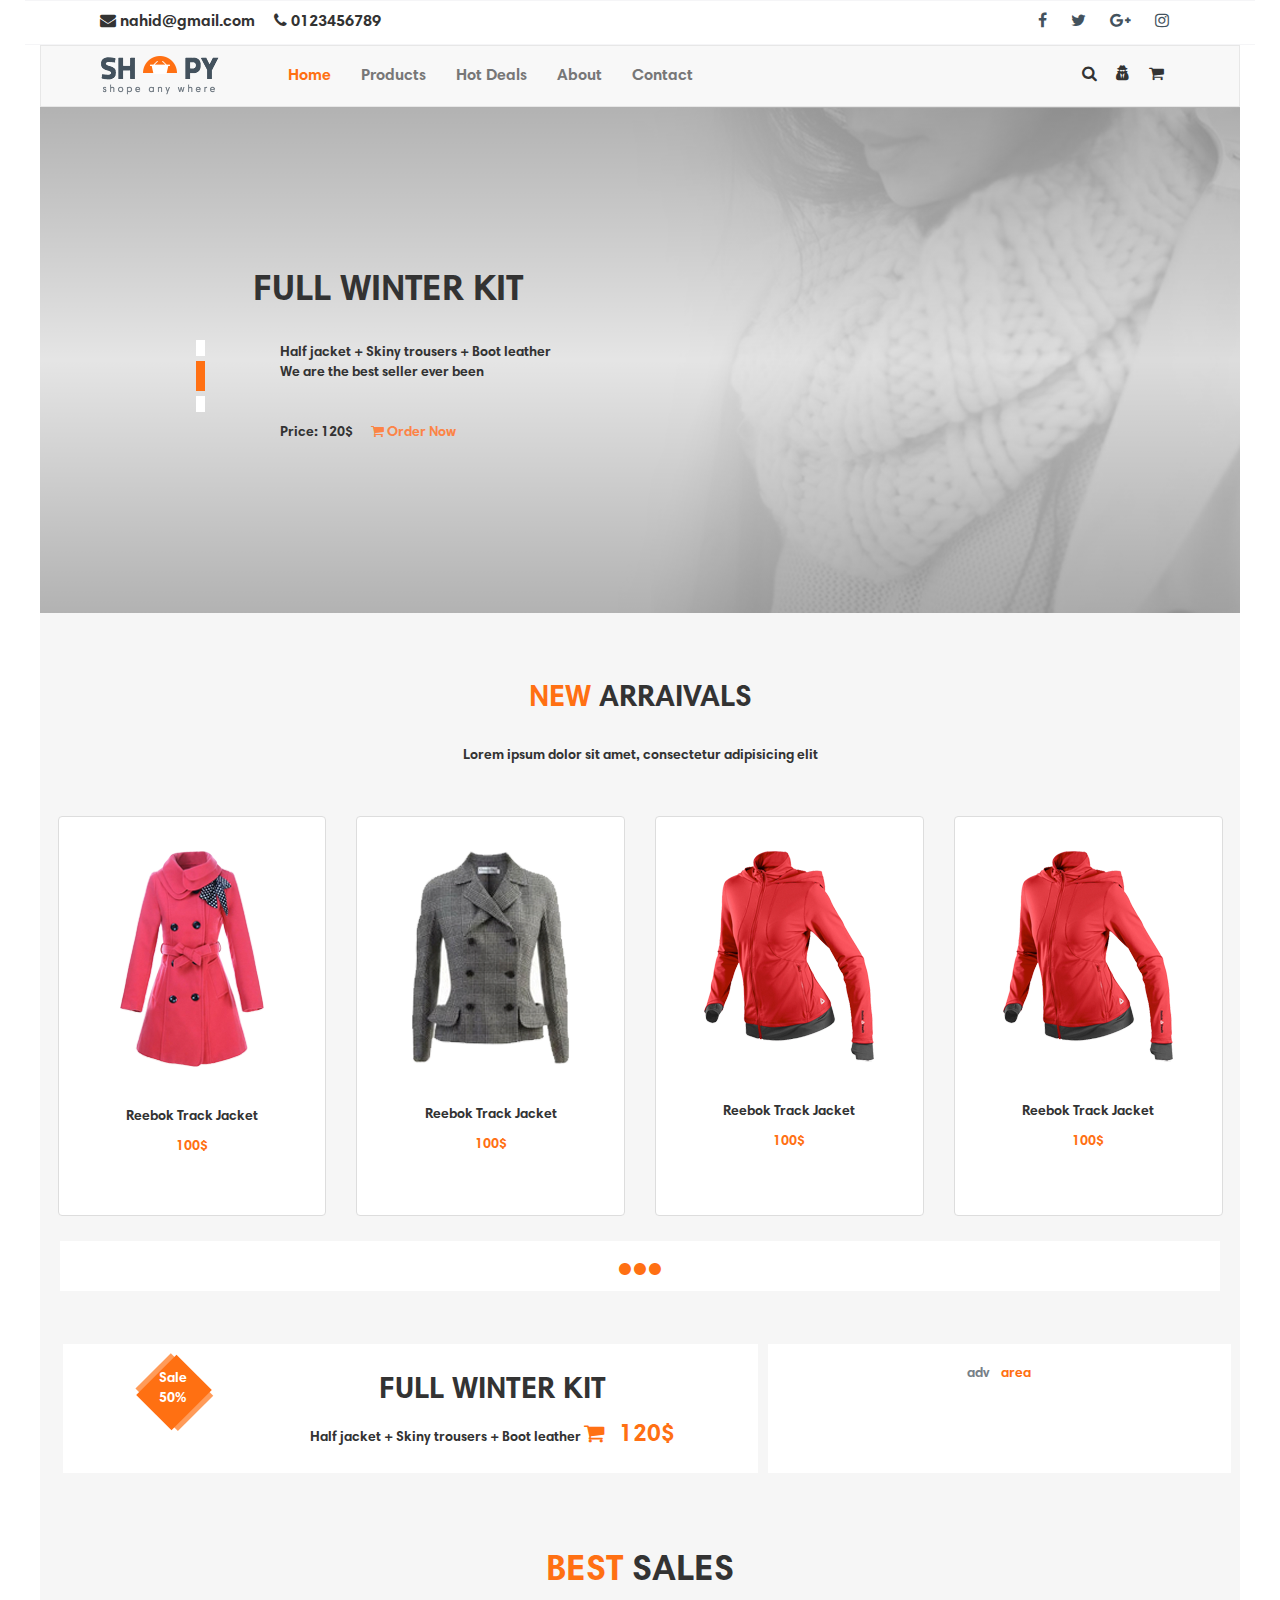
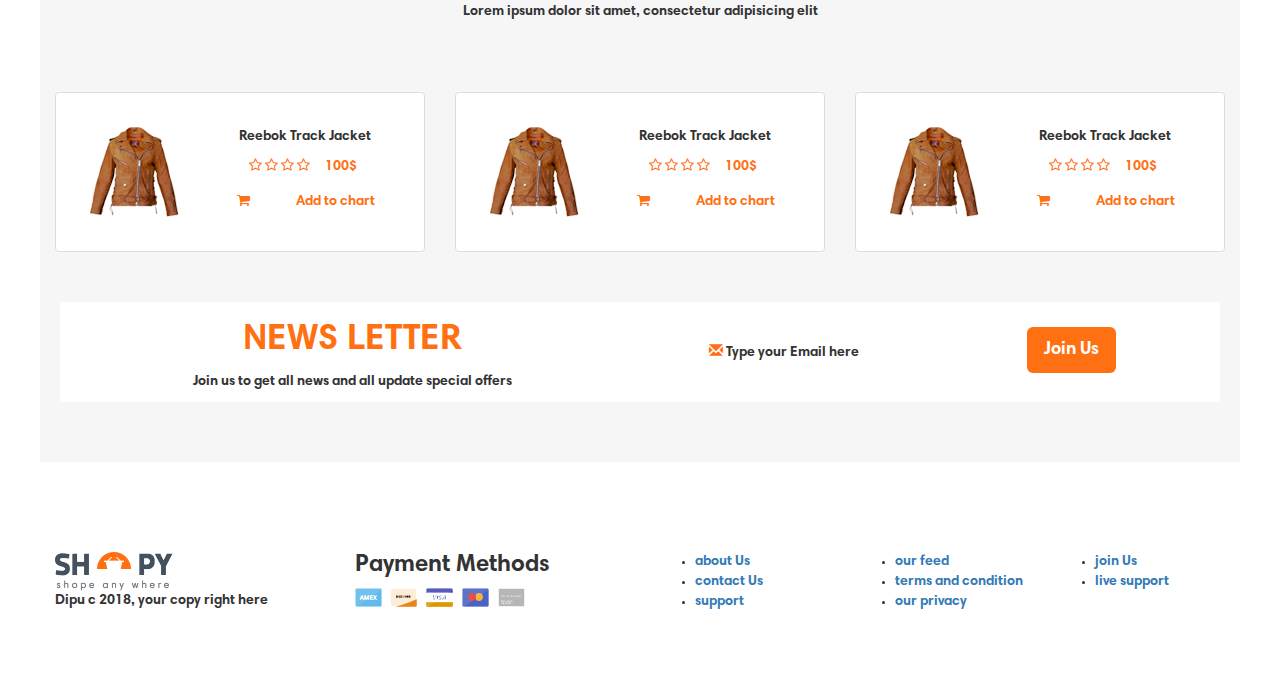
==== index.html @ 33ab45cc "my commit" ====
<!DOCTYPE html>
<html>
<head>
	<title>PSD TO HTML</title>
	<meta charset="utf-8">
	<meta http-equiv="X-UA-Compatible" content="IE=edge"> 
	<meta name="viewport" content="width=device-width, initial-scale=1.0">
	<link rel="stylesheet" type="text/css" href="style_for_psd.css">
	<link rel="stylesheet" type="text/css" href="css/bootstrap.min.css">
	<link rel="stylesheet" type="text/css" href="js/bootstrap.min.js">
    <script src="https://ajax.googleapis.com/ajax/libs/jquery/3.3.1/jquery.min.js"></script>
    <link rel="stylesheet" href="https://cdnjs.cloudflare.com/ajax/libs/font-awesome/4.7.0/css/font-awesome.min.css">
	<link rel="stylesheet" href="https://maxcdn.bootstrapcdn.com/bootstrap/3.3.7/css/bootstrap.min.css">
	<script src="https://maxcdn.bootstrapcdn.com/bootstrap/3.3.7/js/bootstrap.min.js"></script>
	<script type="text/javascript" src="js/jquery-3.3.1.min.js"></script>
	<script type="text/javascript" src="js/myscript.js"></script>
</head>
<body data-spy="scroll" data-target=".navbar" data-offset="50">
	<header class="header-class row">
		<div class="text-left col-md-6">
			<i class="fa fa-envelope"></i> nahid@gmail.com  
			<i class="fa fa-phone pl-4"></i> 0123456789
		</div>
		<div class="text-right col-md-6">
			<i class="fa fa-facebook"></i>
			<i class="fa fa-twitter"></i>
			<i class="fa fa-google-plus"></i>
			<i class="fa fa-instagram"></i>
		</div>
	</header>
	<nav class="navbar navbar-default">
  		<div class="container">
	    	<div class="navbar-header">
	    		<div class="my-logo-container">
	    			<a class="navbar-brand my-logo" href="#Home"><img src="images/logo.png"></a>	
		      	</div>
		      	<div class="button-toggle">
			      	<button type="button" class="navbar-toggle" data-toggle="collapse" data-target="#myNavbar">
				        <span class="icon-bar"></span>
				        <span class="icon-bar"></span>
				        <span class="icon-bar"></span>                        
			      	</button>
		      	</div>      			
    		</div>
	    	<div class="collapse navbar-collapse" id="myNavbar">
		      	<ul style="float: right;display: inline-block;"  class="nav navbar-nav navbar-left">
			        <li><a class="keep-focus" href="index.html">Home</a></li>
			        <li><a href="htmlpsdSecondPage.html">Products</a></li>
			        <li><a href="product_page.html">Hot Deals</a></li>
			        <li><a href="about.html">About</a></li>
			        <li><a href="contact.html">Contact</a></li>
		      	</ul>
	    	</div>
	    	<div class="header-icon">
		    	<i class="fa fa-search"></i>
		    	<i class="fa fa-user-secret"></i>
		    	<i class="fa fa-shopping-cart"></i>
	    	</div>
	  	</div>
	</nav>
	<div class="image-container">
		<img src="images/Background_image.png" alt="Background Image">
		<div class="Darken-background"></div>
		<div class="content">
			<h1>FULL WINTER KIT</h1><br>
			<span>Half jacket + Skiny trousers + Boot leather</span><br>
			<span>We are the best seller ever been</span><br><br><br>
			<span>Price: 120$ &nbsp;&nbsp;&nbsp;&nbsp;
				<i class="fa fa-shopping-cart" style="color: #fc8446"></i>&nbsp;<span style="color: #fc8446">Order Now</span>
			</span>
		</div>
		<div class="side-bar">
			<div></div>
			<div class="different"></div>
			<div></div>
		</div>
	</div>
	<div style="margin-top: -2.5%" class="container-fluid bg-grey text-center new-arival">
		<h2><b class="common-color">NEW</b> ARRAIVALS</h2><br>
		<p>Lorem ipsum dolor sit amet, consectetur adipisicing elit</p><br><br>
		<div class="pl-1 pr-1 row text-center">
			<div class="col-xs-12 col-sm-6 col-md-6 col-lg-3">
				<div class="thumbnail images" id="img1">		
					<img class="pt-5 indexwow" src="images/jacket_no_1.png" alt="Reebok Track jacket for woman"><br><br>
					<div class="default-caption">
						<p><strong>Reebok Track Jacket</strong></p>
						<p><b class="common-color">100$</b></p>
					</div>
					<div class="hover-caption">
						<p><strong style="color: #ff7013;">Reebok Track Jacket</strong></p>
						<p>Sizes : x - m - l - xl</p>
						<i style="color: #e94650" class="fa fa-circle"></i>
						<i style="color: #43525d" class="fa fa-circle"></i>
						<i style="color: #44c1ff" class="fa fa-circle"></i>
						<i style="color: #2fdc7a" class="fa fa-circle"></i>
						<hr style="width:60%;">
						<i style="font-size: 22px;" class="fa fa-globe hoverable"></i>&nbsp;&nbsp;&nbsp;&nbsp;
						<i style="font-size: 22px;" class="fa fa-heart-o hoverable"></i>&nbsp;&nbsp;&nbsp;&nbsp;
						<i style="font-size: 22px;" class="fa fa-shopping-cart hoverable"></i>
					</div>
				</div>
			</div>		
			<div class="col-xs-12 col-sm-6 col-md-6 col-lg-3">
				<div class="thumbnail images" id="img2">
					<img class="pt-5 indexwow" src="images/jacket_no_2.png" alt="Reebok gray Track jacket for woman"><br><br>
					<div class="default-caption">
						<p><strong>Reebok Track Jacket</strong></p>
						<p><b class="common-color">100$</b></p>
					</div>
					<div class="hover-caption">
						<p><strong style="color: #ff7013;">Reebok Track Jacket</strong></p>
						<p>Sizes : x - m - l - xl</p>
						<i style="color: #e94650" class="fa fa-circle"></i>
						<i style="color: #43525d" class="fa fa-circle"></i>
						<i style="color: #44c1ff" class="fa fa-circle"></i>
						<i style="color: #2fdc7a" class="fa fa-circle"></i>
						<hr style="width:60%;">
						<i style="font-size: 22px;" class="fa fa-globe hoverable"></i>&nbsp;&nbsp;&nbsp;&nbsp;
						<i style="font-size: 22px;" class="fa fa-heart-o hoverable"></i>&nbsp;&nbsp;&nbsp;&nbsp;
						<i style="font-size: 22px;" class="fa fa-shopping-cart hoverable"></i>
					</div>
				</div>
			</div>
			<div class="col-xs-12 col-sm-6 col-md-6 col-lg-3">
				<div class="thumbnail images" id="img3">
					<img class="pt-5 indexwow" src="images/jacket_no_4.png" alt="Reebok Track red jacket for woman"><br><br>
					<div class="default-caption">
						<p><strong>Reebok Track Jacket</strong></p>
						<p><b class="common-color">100$</b></p>
					</div>
					<div class="hover-caption">
						<p><strong style="color: #ff7013;">Reebok Track Jacket</strong></p>
						<p>Sizes : x - m - l - xl</p>
						<i style="color: #e94650" class="fa fa-circle"></i>
						<i style="color: #43525d" class="fa fa-circle"></i>
						<i style="color: #44c1ff" class="fa fa-circle"></i>
						<i style="color: #2fdc7a" class="fa fa-circle"></i>
						<hr style="width:60%;">
						<i style="font-size: 22px;" class="fa fa-globe hoverable"></i>&nbsp;&nbsp;&nbsp;&nbsp;
						<i style="font-size: 22px;" class="fa fa-heart-o hoverable"></i>&nbsp;&nbsp;&nbsp;&nbsp;
						<i style="font-size: 22px;" class="fa fa-shopping-cart hoverable"></i>
					</div>
				</div>
			</div>
			<div class="col-xs-12 col-sm-6 col-md-6 col-lg-3">
				<div class="thumbnail images" id="img4">
					<img class="pt-5 indexwow" src="images/jacket_no_4.png" alt="Reebok Track red jacket for woman"><br><br>
					<div class="default-caption">
						<p><strong>Reebok Track Jacket</strong></p>
						<p><b class="common-color">100$</b></p>
					</div>
					<div class="hover-caption">
						<p><strong style="color: #ff7013;">Reebok Track Jacket</strong></p>
						<p>Sizes : x - m - l - xl</p>
						<i style="color: #e94650" class="fa fa-circle"></i>
						<i style="color: #43525d" class="fa fa-circle"></i>
						<i style="color: #44c1ff" class="fa fa-circle"></i>
						<i style="color: #2fdc7a" class="fa fa-circle"></i>
						<hr style="width:60%;">
						<i style="font-size: 22px;" class="fa fa-globe hoverable"></i>&nbsp;&nbsp;&nbsp;&nbsp;
						<i style="font-size: 22px;" class="fa fa-heart-o hoverable"></i>&nbsp;&nbsp;&nbsp;&nbsp;
						<i style="font-size: 22px;" class="fa fa-shopping-cart hoverable"></i>
					</div>
				</div>
			</div>
		</div>
		<div class="row p-1 m-1">
			<div class="col-sm-12 dot-box-container">
				<i class="fa fa-circle"></i>
				<i class="fa fa-circle"></i>
				<i class="fa fa-circle"></i>
			</div>
		</div>
		<div class="row pr-3 pl-1">
			<div class="grid-container col-xm-12 col-xl-12">
				<div class="side-text bg-white">
					<div class="rotate-guy">
						<div class="rotate-guy-text">
							<div style="color: white">Sale <br>50%</div>
						</div>
						<div class="rotate-guy-transparant"></div>
					</div>
					<div>
						<span><h2><b>FULL WINTER KIT</b></h2></span>
						<span>Half jacket + Skiny trousers + Boot leather</span> 
						<i style="font-size: 22px;" class="fa fa-shopping-cart common-color hoverable"></i>&nbsp;&nbsp;&nbsp;&nbsp;
						<span class="common-color" style="font-size: 24px;font-weight:bold;">120$</span>
					</div>
				</div>
				<div class="bg-white add-area-left">
					<span style="color: #778087;">adv </span>&nbsp;&nbsp;
					<span style="color: #ff7012">area</span>
				</div>
			</div>
		</div>
		<div class="row">
			<div class="col-sm-12 text-center pt-5 mt-5">
				<h1><b class="common-color">BEST</b><b> SALES</b></h1>
				<p>Lorem ipsum dolor sit amet, consectetur adipisicing elit</p>
			</div>
		</div>
		<div class="row pt-5 mt-5">
			<div class="col-sm-4">
				<div class="thumbnail mini-card">
					<div class="row">
						<div class="col-sm-4">		
							<img class="p-5 indexwow" src="images/Biker_jacket.png" alt="Biker jacket">
						</div>
						<div class="col-xl-8 col-lg-8 col-sm-12 col-xm-12 col-md-12 pt-5 Biker_default-caption">
							<p><strong>Reebok Track Jacket</strong></p>
							<div class="change-icon-replace-a">
								<ul style="margin:0 22px 0 -22px;text-decoration: none;">
									<li class="fa fa-star-o common-color"></li>
									<li class="fa fa-star-o common-color"></li>
									<li class="fa fa-star-o common-color"></li>
									<li class="fa fa-star-o common-color"></li>&nbsp;&nbsp;&nbsp;&nbsp;
									<a class="common-color" href="product_page.html">100$</a>
								</ul>
							</div>
							<div class="row ml-4 pl-4 pt-4 pr-5">
    							<div class="col-sm-3">
    								<i class="fa fa-shopping-cart change-icon"><a href="#"></a></i>
								</div>
								<div class="col-sm-9">
									<p><b class="common-color">Add to chart</b></p>
								</div>
    						</div>
						</div>
					</div>
				</div>
			</div>
			<div class="col-sm-4">
				<div class="thumbnail mini-card">
					<div class="row">
						<div class="col-sm-4">		
							<img class="p-5 indexwow" src="images/Biker_jacket.png" alt="Biker jacket">
						</div>
						<div class="col-xl-8 col-lg-8 col-sm-12 col-xm-12 col-md-12 pt-5 Biker_default-caption">
							<p><strong>Reebok Track Jacket</strong></p> 
							<div class="change-icon-replace-b">
								<ul style="margin:0 22px 0 -22px;text-decoration: none;">
									<li class="fa fa-star-o common-color"></li>
									<li class="fa fa-star-o common-color"></li>
									<li class="fa fa-star-o common-color"></li>
									<li class="fa fa-star-o common-color"></li>&nbsp;&nbsp;&nbsp;&nbsp;
									<a class="common-color" href="product_page.html">100$</a>
								</ul>
							</div>
							<div class="row ml-4 pl-4 pt-4 pr-5">
    							<div class="col-sm-3">
    								<i class="fa fa-shopping-cart change-icon"><a href="#"></a></i>
								</div>
								<div class="col-sm-9">
									<p><b class="common-color">Add to chart</b></p>
								</div>
    						</div>
						</div>
					</div>
				</div>
			</div>
			<div class="col-sm-4">
				<div class="thumbnail mini-card">
					<div class="row">
						<div class="col-sm-4">		
							<img class="p-5 indexwow" src="images/Biker_jacket.png" alt="Biker jacket">
						</div>
						<div class="col-xl-8 col-lg-8 col-sm-12 col-xm-12 col-md-12 pt-5 Biker_default-caption">
							<p><strong>Reebok Track Jacket</strong></p>
							<div class="change-icon-replace-c">
								<ul style="margin:0 22px 0 -22px;text-decoration: none;">
									<li class="fa fa-star-o common-color"></li>
									<li class="fa fa-star-o common-color"></li>
									<li class="fa fa-star-o common-color"></li>
									<li class="fa fa-star-o common-color"></li>&nbsp;&nbsp;&nbsp;&nbsp;
									<a class="common-color" href="product_page.html">100$</a>
								</ul>
							</div>
							<div class="row ml-4 pl-4 pt-4 pr-5">
    							<div class="col-sm-3">
    								<i class="fa fa-shopping-cart change-icon"><a href="#"></a></i>
								</div>
								<div class="col-sm-9">
									<p><b class="common-color">Add to chart</b></p>
								</div>
    						</div>
						</div>
					</div>
				</div>
			</div>
		</div>
		<div style="background-color: white;" class="row mt-5 pl-2 pr-2 ml-2 mr-2">
			<div class="col-sm-6 text-center">
				<h1><b class="common-color">NEWS LETTER</b></h1>
				<p>Join us to get all news and all update special offers</p>
			</div>
			<div class="col-sm-3 mt-5 pt-3">
				<span><i class="glyphicon glyphicon-envelope common-color"></i> Type your Email here</span>
			</div>
			<div class="col-sm-3 mt-3 pt-4 pull-right">
				<a style="background-color:#ff7013;margin-left:0;color:white;font-weight:bold;" href="#"
				class="btn btn-lg"> Join Us </a>
			</div>
		</div>
    </div>
    <div style="background-color: white;" class="container-fluid">
    	<div class="row">
    		<div class="col-lg-3 col-xs-12 col-md-6 col-sm-6 mt-5">
    			<img src="images/logo.png" alt="Company Logo"><br>
    			<caption style="color: #35414c">Dipu c 2018, your copy right here</caption>
    		</div>
    		<div class="col-lg-3 col-xs-12 col-md-6 col-sm-6 mt-3">
    			<h3>Payment Methods</h3>
    			<a href="3"><img src="images/payment_pics.png"></a>
    		</div>
    		<div class="col-lg-2 col-sm-6 col-md-6 col-xs-12 mt-5 footer-info-link">
    			<ul style="font-weight: bold;">
    				<li><a href="#">about Us</a></li>
    				<li><a href="#">contact Us</a></li>
    				<li><a href="#">support</a></li>
    			</ul>
    		</div>
    		<div class="col-lg-2 col-sm-6 col-md-6 col-xs-12 mt-5 footer-info-link">
    			<ul style="font-weight: bold;">
    				<li><a href="#">our feed</a></li>
    				<li><a href="#">terms and condition</a></li>
    				<li><a href="#">our privacy</a></li>
    			</ul>
    		</div>
    		<div class="col-lg-2 col-sm-6 col-md-6 col-xs-12 mt-5 footer-info-link">
    			<ul style="font-weight:bold;">
    				<li><a href="#">join Us</a></li>
    				<li><a href="#">live support</a></li>
    			</ul>
    		</div>
    	</div>
    </div>
    <script>
    	$(document).ready(function() {
    		$("img.indexwow").click(function(){
	    		var getImg = $(this).attr('src');
	        	localStorage.setItem("myImg", getImg);
	        	window.open("product_page.html", "_self");	
    		});
    	});
    </script>
</body>
</html>
---- style_for_psd.css ----
@font-face {
    font-family: myFirstFont;
    src:url(HarmoniaSansProCyr-Bold.otf);
}
* {
	box-sizing: border-box;
	font-family: myFirstFont;
}
html {
    margin: 0 auto;
    max-width: 1200px;
}
body {
	background : grey;
	height: 100%;
    width: 100%;
    overflow-x: hidden;
    margin: auto;
}
.navbar, header {
	background: #fff;
	border-top : 1px solid #f5f5f7; 
}
.navbar {
	padding: 10px 80px 20px 90px;
	font-size: 16px;
	margin-bottom: 0px;
	border-radius: 0 !important;
}
header {
	padding: 10px 3.4% 10px 5%;
	font-size: 16px;
	margin-bottom: 0px;
	border-bottom: 1px solid #f5f5f7;
}
.my-logo-container {
	position: absolute;
	top: 1%;
	left: 5%;
}
.button-toggle {
	position: absolute;
	top: -2%;
	left: 90%;
	right: 3%;
}
.header-icon {
	position: absolute;
	top: 30%;
	right: 5%;
}
.header-icon i {
	padding: 0 15px 0 0
}
.header-icon i:hover {
	cursor: pointer;
	color: #ff7013;
}
.navbar-default .navbar-nav>li>a:hover, .navbar-default .navbar-nav>li>a:focus {
	color: #ff7013 !important;
}
.navbar-brand img {
	margin-top: -5%; 
}
@media (min-width : 769px) {
	ul.navbar-nav {
		margin-left: 16%;
	}
}
@media (max-width: 768px) {
	header {
		display: none !important;
	}
	.navbar-brand img {
		margin-top: -2%; 
	}
	.my-logo-container {
		top: -15%;
	}
	.header-icon {
		display: none;
	}
	ul.navbar-nav li {
		margin-left: 5% !important;
		color: #fc8446;
		background-color: white ;
	}
	.navbar .container .navbar-collapse {
		left: 0;
		width: 115%;
		top: 100%;
		position: absolute;
		z-index: 1 !important;
		background-color: white !important;
		color: red !important;
	}
	ul.navbar-nav {
		border-bottom-color: orange !important;	
		float: none !important;
		z-index: 500 !important;
		width: 100%;
		margin-left: 0;
	}
	.image-container img, .Darken-background {
		height: 400px !important;
		margin-bottom: -20px !important;
	}
	.image-container div.content {
		margin-top: -5% !important;
	}
	.side-text {
	 	grid-column-start: 1;
  		grid-column-end: 3;
	}
	.add-area-left {
	 	grid-column-start: 1;
  		grid-column-end: 3;
	}
}
@media (max-width: 410px) {
	.image-container .content h1 {
		font-size: 24px !important 
	}
	.image-container .content span {
		font-size: 12px !important 
	}
	.image-container img, .Darken-background {
		height: 300px !important;
	}
}
header .text-right {
 	padding-right: 25px;
}
header .text-right i {
	padding: 0 20px 0 0;
	color: #43525d !important;
}
.image-container {
	position: relative;
}
.image-container img {
    margin-top: -20px;
    width: 100%;
    height: 100%;
    overflow-y: scroll;
    padding-right: 17px; 
    box-sizing: content-box;
    z-index: -1;
    margin-bottom: 20px;
}
.image-container .content:not(h1) {
	position: absolute;
	top: 25%;
	left: 20%;
}
.image-container .content h1 {
	margin-left: -10% !important;
}
.image-container .side-bar {
	position: absolute;
	top: 42%;
	left: 13%;
}
.image-container .side-bar div {
	background-color: #ffffff;
	width: 9px;
	height: 16px;
	margin-bottom: 5px;
}
.image-container .side-bar .different {
	height: 30px !important;
	background-color: #ff7013 !important;
}
.Darken-background {
	position: absolute;
	top:-20px;
	left: 0;
	width: 100%;
  	height: 100%;
  	background: linear-gradient(rgba(0, 0, 0, 0.3), rgba(0, 0, 0, 0.1), rgba(0, 0, 0, 0.3));
}
.common-color {
	color: #ff7013 !important;
}
.container-fluid {
    padding: 60px 50px;
}
.bg-grey {
	background-color: #f6f6f6;
}
.thumbnail {
	height: 400px;
}
.container-fluid .row .images:hover {
    box-shadow: 5px 0px 40px rgba(0,0,0, .2);
    cursor: pointer;
}
#img1:hover > img, #img2:hover > img, #img3:hover > img, #img4:hover > img {
	max-width: 100%;
	max-height: 50% !important;
}
#img1:hover > .default-caption, 
#img2:hover > .default-caption, 
#img3:hover > .default-caption, 
#img4:hover > .default-caption {
	display: none;
}
#img1:hover > .hover-caption, 
#img2:hover > .hover-caption, 
#img3:hover > .hover-caption, 
#img4:hover > .hover-caption {
	display: block;
}
.hover-caption {
	display: none;
}
.dot-box-container {
	color: #ff7013;
	background: white;
	width: 100%;
	padding: 20px;
	margin: 0 auto; 
	height: 50px;
}
.grid-container {
	display: grid;
    grid-template-columns: 60% 40%;
	grid-gap: 10px;
	margin: 4% 1.5% 0 0.5%;
}
.grid-container > div {
	padding: 20px;
}
.grid-container .side-text .rotate-guy {
	width: 50px;
    height: 57px;
    background-color: #ff7013;
    position: relative;
    -ms-transform: rotate(45deg);
    -webkit-transform: rotate(45deg);
    transform: rotate(45deg);
    margin-left: 10%;
}
.grid-container .side-text .rotate-guy .rotate-guy-transparant {
	width: 60px;
    height: 50px;
    position: absolute;
    top: 3px;
    right: -5px;
	background-color: #ff7013;
	opacity: 0.7;
	z-index: -1;
}
.grid-container .side-text .rotate-guy .rotate-guy-text {
	width: 60px;
    height: 50px;
    position: absolute;
    top: 5px;
    right: -5px;
    z-index: 1;
    -ms-transform: rotate(-45deg);
    -webkit-transform: rotate(-45deg);
    transform: rotate(-45deg);
}
.row .grid-container .side-text > div:last-child {
	margin: -10% 0 0 25% !important;
}
.mini-card {
	height: auto;
}
.mini-card:hover {
	box-shadow: 0 4px 8px 0 rgba(0, 0, 0, 0.2), 0 6px 20px 0 rgba(0, 0, 0, 0.19);
	cursor: pointer;
}
.btn-group-lg>.btn, .btn-lg:hover {
	opacity: 0.7;
}
.glyphicon-star-empty {
	font-size: 12px;
}
.glyphicon-star {
	font-size: 12px;
	color: #ff7013 !important;
}
.change-icon {
	color: #ff7013;
	font-weight: bold;
	font-size: 16px;
}
div.footer-info-link ul li:hover, div.footer-info-link ul li a:hover {
	color: #ff7013;
}

.size-determination {
	border-top: 1px solid grey;
	border-bottom: 1px solid grey;
}
.order-button {
	border-style:none;
	border-radius: 20px !important;
	background-color: #ff7013;
	color: white;
	opacity: 0.8 !important;
}
.order-button:hover {
	opacity: 0.9 !important;
}
.order-button:focus {
	outline:0 !important;
	opacity: 1 !important;
}
.Checkboxes-container {
    display: block;
    position: relative;
    padding-left: 35px;
    margin-bottom: 12px;
    cursor: pointer;
    font-size: 16px;
    -webkit-user-select: none;
    -moz-user-select: none;
    -ms-user-select: none;
    user-select: none;
}
.Checkboxes-container input {
    position: absolute;
    opacity: 0;
    cursor: pointer;
}
.checkmark {
    position: absolute;
    top: 0;
    left: 0;
    height: 25px;
    width: 25px;
    border: 5px solid #eee;
    background-color: #eee;
}
.Checkboxes-container:hover input ~ .checkmark {
    background-color: #ccc;
    border: 5px solid #ccc;
}
.Checkboxes-container input:checked ~ .checkmark {
    background-color: #ccc;
    border: 5px solid #ff7013;
}
.Checkboxes-container input:checked ~ .checkmark:after {
    display: block;
}
.barCnt {
	position: relative;
	height: 10px;
	padding: 5px 0px;
}
.barCnt .preBar {
	position: absolute;
	background-color: blue;
	height: 5px;
	line-height: 5px;
	z-index: 200;
	border-radius: 3px;
	padding: 0px;
	margin: 0px;
	pointer-events: none;
}
input[type=range].colorized {
	-webkit-appearance: none;
	width: 100%;
	height: 5px;
	position: absolute;
	padding: 0px;
	margin: 0px;
	cursor: ew-resize;
	z-index: 100;
	left: 0px
}
input[type=range].colorized::-webkit-slider-runnable-track {
	height: 5px;
	background: orange;
	border: none;
	border-radius: 3px;
}
input[type=range].colorized::-webkit-slider-thumb {
	-webkit-appearance: none;
	border: none;
	height: 16px;
	width: 16px;
	border-radius: 50%;
	background: blue;
	margin-top: -4px;
	z-index: 400;
}
input[type=range].colorized:focus {
  	outline: none;
}
input[type=range].colorized:focus::-webkit-slider-runnable-track {
	background: #ccc;
}
input[type=range].colorized::-moz-range-track {
	width: 100%;
	height: 5px;
	background: orange;
	border: none;
	border-radius: 3px;
}
input[type=range].colorized::-moz-range-thumb {
	border: none;
	height: 16px;
	width: 16px;
	border-radius: 50%;
	background: blue;
	z-index: 400;
}
input[type=range].colorized::-moz-focus-outer {
  	border: 0;
}
.element {
    pointer-events: none;
}

input[type=text], select, textarea {
    width: 100%;
    padding: 12px;
    border: 1px solid #ccc;
    margin-top: 6px;
    margin-bottom: 16px;
    resize: vertical;
}
input[type=submit] {
    background-color: #ff7013;
    color: white;
    padding: 12px 20px;
    border: none;
    cursor: pointer;
}
input[type=submit]:hover {
    background-color: orange;
}
.container-of-form {
    border-radius: 5px;
    background-color: #f2f2f2;
    padding: 10px;
}
.column {
    float: left;
    width: 50%;
    margin-top: 6px;
    padding: 20px;
}
.row:after {
    content: "";
    display: table;
    clear: both;
}
@media screen and (max-width: 600px) {
    .column, input[type=submit] {
        width: 100%;
        margin-top: 0;
    }
}
.element {
	pointer-events: none;
}
.keep-focus {
	color: #ff7013 !important;
}
input.counting-size {
	width: 60px;
	height: 34px;
	border: 1px solid blue;
	padding: 0;
	margin-right: 1px; 
}
button.increaseButton:hover, button.decreaseButton:hover {
	color: #ff7013;
}
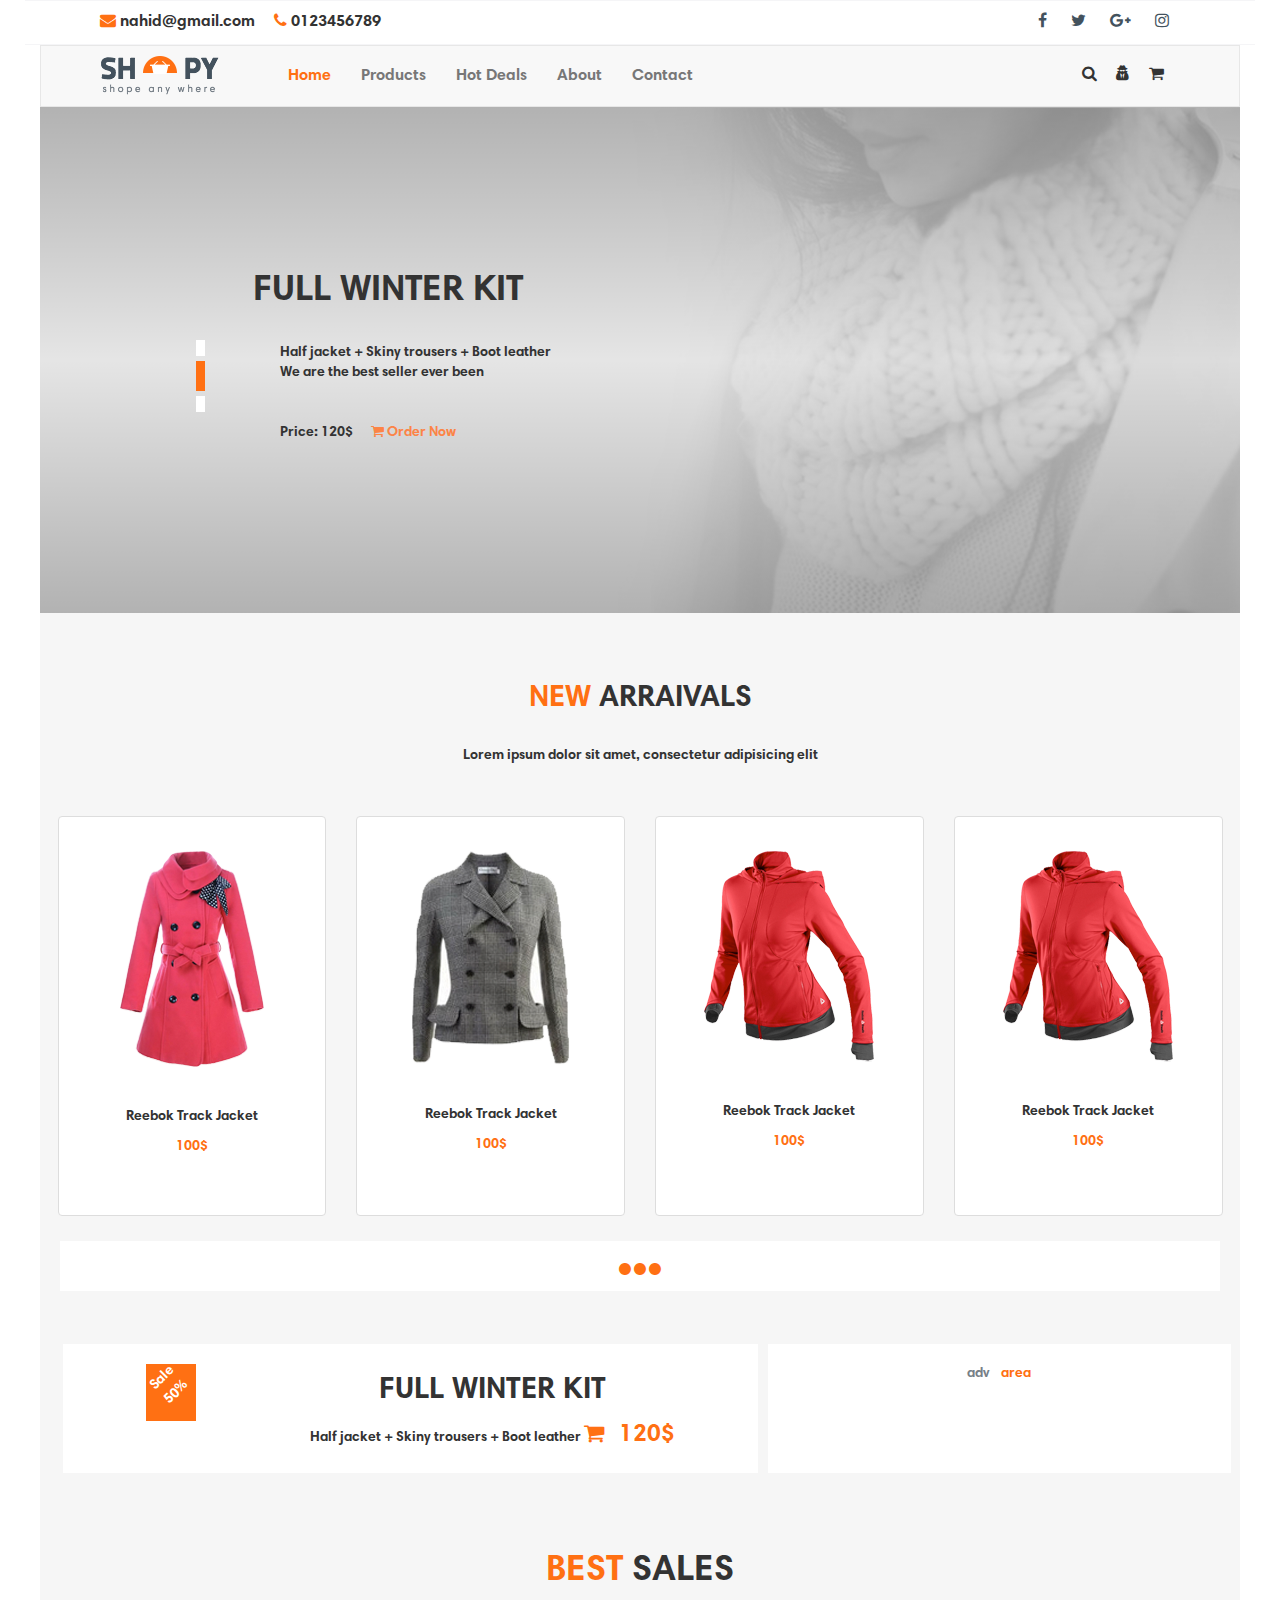
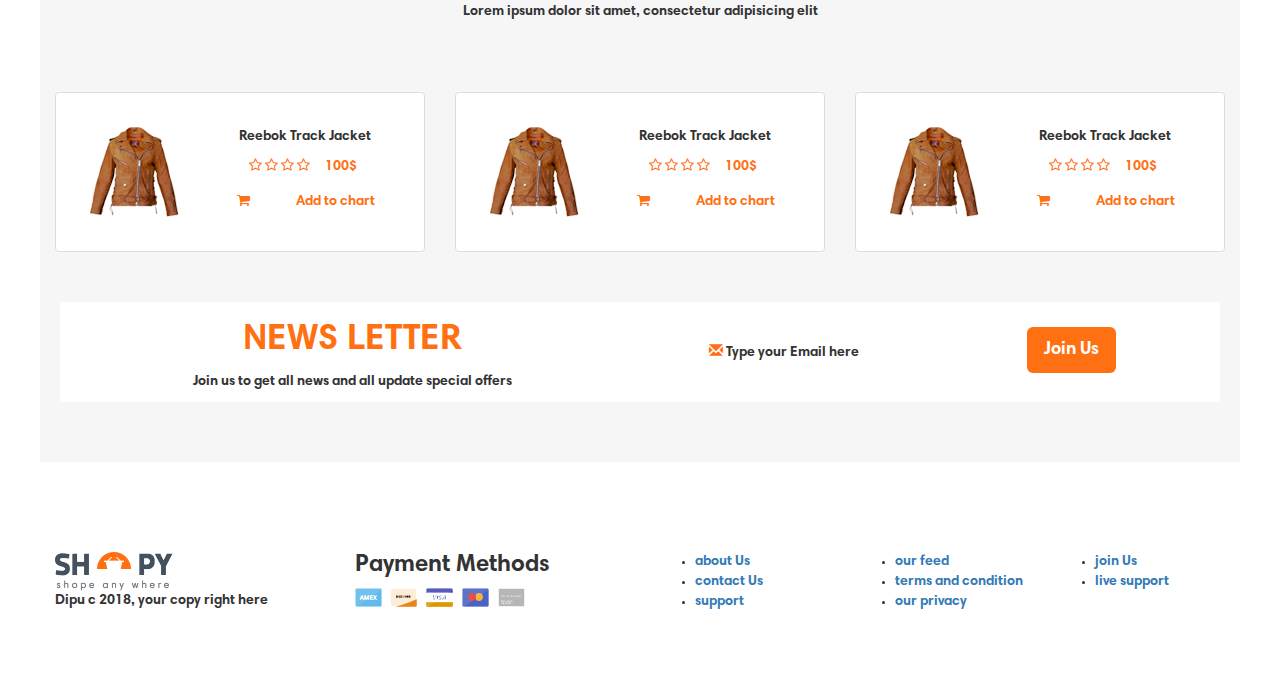
==== commit d9426691: "Update index.html" ====
--- a/index.html
+++ b/index.html
@@ -18,8 +18,8 @@
 <body data-spy="scroll" data-target=".navbar" data-offset="50">
 	<header class="header-class row">
 		<div class="text-left col-md-6">
-			<i class="fa fa-envelope"></i> nahid@gmail.com  
-			<i class="fa fa-phone pl-4"></i> 0123456789
+			<i class="fa fa-envelope common-color"></i> nahid@gmail.com  
+			<i class="fa fa-phone pl-4 common-color"></i> 0123456789
 		</div>
 		<div class="text-right col-md-6">
 			<i class="fa fa-facebook"></i>
@@ -58,6 +58,7 @@
 	    	</div>
 	  	</div>
 	</nav>
+
 	<div class="image-container">
 		<img src="images/Background_image.png" alt="Background Image">
 		<div class="Darken-background"></div>
@@ -75,15 +76,41 @@
 			<div></div>
 		</div>
 	</div>
+	<div class="container">
+		<div class="modal fade" id="myModal">
+			<div class="modal-dialog modal-dialog-centered">
+			  	<div class="modal-content">
+			    <!-- Modal Header -->
+				    <div class="modal-header">
+				      	<h4 class="modal-title">Modal Heading</h4>
+				    	<button type="button" class="close" data-dismiss="modal">&times;</button>
+				    </div>
+			    <!-- Modal body -->
+				    <div class="modal-body">
+				      
+				    </div>
+			    <!-- Modal footer -->
+				    <div class="modal-footer">
+		      			<button style="width: 50%" type="button" id="getProductpage" class="btn btn-success">
+		      				Add to cart
+		      			</button>
+			      		<button style="width: 50%" type="button" class="btn btn-danger" data-dismiss="modal">
+			      			Close
+			      		</button>
+				    </div>
+		  		</div>
+			</div>
+		</div>
+	</div>
 	<div style="margin-top: -2.5%" class="container-fluid bg-grey text-center new-arival">
 		<h2><b class="common-color">NEW</b> ARRAIVALS</h2><br>
 		<p>Lorem ipsum dolor sit amet, consectetur adipisicing elit</p><br><br>
 		<div class="pl-1 pr-1 row text-center">
 			<div class="col-xs-12 col-sm-6 col-md-6 col-lg-3">
-				<div class="thumbnail images" id="img1">		
+				<div class="thumbnail images" id="img1">
 					<img class="pt-5 indexwow" src="images/jacket_no_1.png" alt="Reebok Track jacket for woman"><br><br>
 					<div class="default-caption">
-						<p><strong>Reebok Track Jacket</strong></p>
+						<p><strong class="rebock-title">Reebok Track Jacket</strong></p>
 						<p><b class="common-color">100$</b></p>
 					</div>
 					<div class="hover-caption">
@@ -104,7 +131,7 @@
 				<div class="thumbnail images" id="img2">
 					<img class="pt-5 indexwow" src="images/jacket_no_2.png" alt="Reebok gray Track jacket for woman"><br><br>
 					<div class="default-caption">
-						<p><strong>Reebok Track Jacket</strong></p>
+						<p><strong class="rebock-title">Reebok Track Jacket</strong></p>
 						<p><b class="common-color">100$</b></p>
 					</div>
 					<div class="hover-caption">
@@ -123,9 +150,10 @@
 			</div>
 			<div class="col-xs-12 col-sm-6 col-md-6 col-lg-3">
 				<div class="thumbnail images" id="img3">
-					<img class="pt-5 indexwow" src="images/jacket_no_4.png" alt="Reebok Track red jacket for woman"><br><br>
+					<img class="pt-5 indexwow" src="images/jacket_no_4.png" alt="Reebok Track red jacket for woman">
+					<br><br>
 					<div class="default-caption">
-						<p><strong>Reebok Track Jacket</strong></p>
+						<p><strong class="rebock-title">Reebok Track Jacket</strong></p>
 						<p><b class="common-color">100$</b></p>
 					</div>
 					<div class="hover-caption">
@@ -146,7 +174,7 @@
 				<div class="thumbnail images" id="img4">
 					<img class="pt-5 indexwow" src="images/jacket_no_4.png" alt="Reebok Track red jacket for woman"><br><br>
 					<div class="default-caption">
-						<p><strong>Reebok Track Jacket</strong></p>
+						<p><strong class="rebock-title">Reebok Track Jacket</strong></p>
 						<p><b class="common-color">100$</b></p>
 					</div>
 					<div class="hover-caption">
@@ -207,14 +235,14 @@
 							<img class="p-5 indexwow" src="images/Biker_jacket.png" alt="Biker jacket">
 						</div>
 						<div class="col-xl-8 col-lg-8 col-sm-12 col-xm-12 col-md-12 pt-5 Biker_default-caption">
-							<p><strong>Reebok Track Jacket</strong></p>
+							<p><strong class="rebock-title">Reebok Track Jacket</strong></p>
 							<div class="change-icon-replace-a">
 								<ul style="margin:0 22px 0 -22px;text-decoration: none;">
 									<li class="fa fa-star-o common-color"></li>
 									<li class="fa fa-star-o common-color"></li>
 									<li class="fa fa-star-o common-color"></li>
 									<li class="fa fa-star-o common-color"></li>&nbsp;&nbsp;&nbsp;&nbsp;
-									<a class="common-color" href="product_page.html">100$</a>
+									<span class="common-color">100$</span>
 								</ul>
 							</div>
 							<div class="row ml-4 pl-4 pt-4 pr-5">
@@ -222,7 +250,7 @@
     								<i class="fa fa-shopping-cart change-icon"><a href="#"></a></i>
 								</div>
 								<div class="col-sm-9">
-									<p><b class="common-color">Add to chart</b></p>
+									<p><b class="common-color index-add-cart">Add to chart</b></p>
 								</div>
     						</div>
 						</div>
@@ -236,14 +264,14 @@
 							<img class="p-5 indexwow" src="images/Biker_jacket.png" alt="Biker jacket">
 						</div>
 						<div class="col-xl-8 col-lg-8 col-sm-12 col-xm-12 col-md-12 pt-5 Biker_default-caption">
-							<p><strong>Reebok Track Jacket</strong></p> 
+							<p><strong class="rebock-title">Reebok Track Jacket</strong></p> 
 							<div class="change-icon-replace-b">
 								<ul style="margin:0 22px 0 -22px;text-decoration: none;">
 									<li class="fa fa-star-o common-color"></li>
 									<li class="fa fa-star-o common-color"></li>
 									<li class="fa fa-star-o common-color"></li>
 									<li class="fa fa-star-o common-color"></li>&nbsp;&nbsp;&nbsp;&nbsp;
-									<a class="common-color" href="product_page.html">100$</a>
+									<span class="common-color">100$</span>
 								</ul>
 							</div>
 							<div class="row ml-4 pl-4 pt-4 pr-5">
@@ -251,7 +279,7 @@
     								<i class="fa fa-shopping-cart change-icon"><a href="#"></a></i>
 								</div>
 								<div class="col-sm-9">
-									<p><b class="common-color">Add to chart</b></p>
+									<p><b class="common-color index-add-cart">Add to chart</b></p>
 								</div>
     						</div>
 						</div>
@@ -265,14 +293,14 @@
 							<img class="p-5 indexwow" src="images/Biker_jacket.png" alt="Biker jacket">
 						</div>
 						<div class="col-xl-8 col-lg-8 col-sm-12 col-xm-12 col-md-12 pt-5 Biker_default-caption">
-							<p><strong>Reebok Track Jacket</strong></p>
+							<p><strong class="rebock-title">Reebok Track Jacket</strong></p>
 							<div class="change-icon-replace-c">
 								<ul style="margin:0 22px 0 -22px;text-decoration: none;">
 									<li class="fa fa-star-o common-color"></li>
 									<li class="fa fa-star-o common-color"></li>
 									<li class="fa fa-star-o common-color"></li>
 									<li class="fa fa-star-o common-color"></li>&nbsp;&nbsp;&nbsp;&nbsp;
-									<a class="common-color" href="product_page.html">100$</a>
+									<span class="common-color">100$</span>
 								</ul>
 							</div>
 							<div class="row ml-4 pl-4 pt-4 pr-5">
@@ -280,7 +308,7 @@
     								<i class="fa fa-shopping-cart change-icon"><a href="#"></a></i>
 								</div>
 								<div class="col-sm-9">
-									<p><b class="common-color">Add to chart</b></p>
+									<p><b class="common-color index-add-cart">Add to chart</b></p>
 								</div>
     						</div>
 						</div>
@@ -336,12 +364,12 @@
     </div>
     <script>
     	$(document).ready(function() {
-    		$("img.indexwow").click(function(){
-	    		var getImg = $(this).attr('src');
-	        	localStorage.setItem("myImg", getImg);
-	        	window.open("product_page.html", "_self");	
-    		});
+    		$("button#getProductpage").click(function() {
+    			var ourImage = $("#ourModel").attr("src");
+    			localStorage.setItem("ourImage", ourImage);
+		        window.open("product_page.html", "_self");
+		    });
     	});
     </script>
 </body>
-</html>+</html>
--- a/style_for_psd.css
+++ b/style_for_psd.css
@@ -32,6 +32,38 @@
 	font-size: 16px;
 	margin-bottom: 0px;
 	border-bottom: 1px solid #f5f5f7;
+}
+i.fa-facebook:hover {
+	color: #4352EB !important;
+	cursor: pointer;
+}
+i.fa-twitter:hover {
+	color: skyblue !important;
+	cursor: pointer;
+}
+i.fa-google-plus:hover {
+	color: #cc5953 !important;
+	cursor: pointer;
+}
+i.fa-instagram:hover {
+	color: #fb3958 !important;
+	cursor: pointer;
+}
+i.fa-globe:hover, i.fa-heart-o:hover, i.fa-shopping-cart:hover {
+	color: #ff7013 !important;
+	cursor: pointer;
+}
+div.header-icon span.cart-input {
+	height: 17px;
+	border-radius: 50%;
+	background-color: #a5482c;
+	color: white;
+	font-weight: bold;
+	display: none;
+	position: absolute;
+	top: -11px;
+	right: 10px;
+	padding: 0 3px 0 3px;
 }
 .my-logo-container {
 	position: absolute;
@@ -116,6 +148,11 @@
 	 	grid-column-start: 1;
   		grid-column-end: 3;
 	}
+	#my-text {
+		position: absolute;
+	    top : 20px;
+	    left: 14% !important;
+	}
 }
 @media (max-width: 410px) {
 	.image-container .content h1 {
@@ -126,6 +163,11 @@
 	}
 	.image-container img, .Darken-background {
 		height: 300px !important;
+	}
+	#my-text {
+		position: absolute;
+	    top : 20px;
+	    left: 22% !important;
 	}
 }
 header .text-right {
@@ -231,15 +273,81 @@
 .grid-container > div {
 	padding: 20px;
 }
+.rotate-guy-text {
+	-webkit-animation-name: textof; /* Safari 4.0 - 8.0 */
+    -webkit-animation-duration: infinate; /* Safari 4.0 - 8.0 */
+    animation-name: textof;
+    animation-duration: 0.7s;
+    -webkit-animation: textof 0.7s infinite; /* Safari 4.0 - 8.0 */
+    animation: textof 0.7s infinite;
+}
+
+@-webkit-keyframes textof {
+    0% 	{
+    	-ms-transform: rotate(0deg) !important;
+		-webkit-transform: rotate(0deg) !important;
+    	transform: rotate(0deg) !important;
+    	font-size: 10px;
+    }
+    100% 	{
+    	-ms-transform: rotate(0deg) !important;
+		-webkit-transform: rotate(0deg) !important;
+    	transform: rotate(0deg) !important;
+    	font-size: 20px;
+    }
+}
+@keyframes textof {
+    0% 	{
+    	-ms-transform: rotate(0deg) !important;
+		-webkit-transform: rotate(0deg) !important;
+    	transform: rotate(0deg) !important;
+    	font-size: 10px;
+    }
+    100% 	{
+    	-ms-transform: rotate(0deg) !important;
+		-webkit-transform: rotate(0deg) !important;
+    	transform: rotate(0deg) !important;
+    	font-size: 20px;
+    }
+}
+.rotate-guy {
+	-webkit-animation-name: rotating; /* Safari 4.0 - 8.0 */
+    -webkit-animation-duration: infinate; /* Safari 4.0 - 8.0 */
+    animation-name: rotating;
+    -webkit-animation: rotating 4s infinite; /* Safari 4.0 - 8.0 */
+    animation: rotating 4s infinite;
+}
+/* Safari 4.0 - 8.0 */
+@-webkit-keyframes rotating {
+    from 	{
+    	-ms-transform: rotate(45deg);
+		-webkit-transform: rotate(45deg);
+    	transform: rotate(45deg);
+    }
+    to {
+    	-ms-transform: rotate(405deg);
+    	-webkit-transform: rotate(405deg);
+    	transform: rotate(405deg);
+	}
+}
+@keyframes rotating {
+    from 	{
+    	-ms-transform: rotate(45deg);
+		-webkit-transform: rotate(45deg);
+    	transform: rotate(45deg);
+    }
+    to {
+    	-ms-transform: rotate(405deg);
+    	-webkit-transform: rotate(405deg);
+    	transform: rotate(405deg);
+	}
+}
 .grid-container .side-text .rotate-guy {
 	width: 50px;
     height: 57px;
     background-color: #ff7013;
     position: relative;
-    -ms-transform: rotate(45deg);
-    -webkit-transform: rotate(45deg);
-    transform: rotate(45deg);
-    margin-left: 10%;
+    margin-left: 9.5%;
 }
 .grid-container .side-text .rotate-guy .rotate-guy-transparant {
 	width: 60px;
@@ -255,8 +363,8 @@
 	width: 60px;
     height: 50px;
     position: absolute;
-    top: 5px;
-    right: -5px;
+    top: 0;
+    right: -7px;
     z-index: 1;
     -ms-transform: rotate(-45deg);
     -webkit-transform: rotate(-45deg);
@@ -470,6 +578,28 @@
 	padding: 0;
 	margin-right: 1px; 
 }
-button.increaseButton:hover, button.decreaseButton:hover {
+button.increaseButton:hover, button.decreaseButton:hover, button.close:hover {
 	color: #ff7013;
-}+}
+button.increaseButton {
+	border-bottom-left-radius: 4px !important;
+	border-top-left-radius: 4px !important;
+}
+div#show-img > img{
+	display: block;
+	margin-right: auto;
+	margin-left: auto;
+	height: 220px;
+	width: 50%;
+}
+.size-color {
+	color: #ff7013 !important;
+}
+div#choose-size i:hover {
+	color: #ff7013;
+	cursor: pointer;
+}
+#ourModel {
+	width: 100%;
+	height: 350px;
+}
